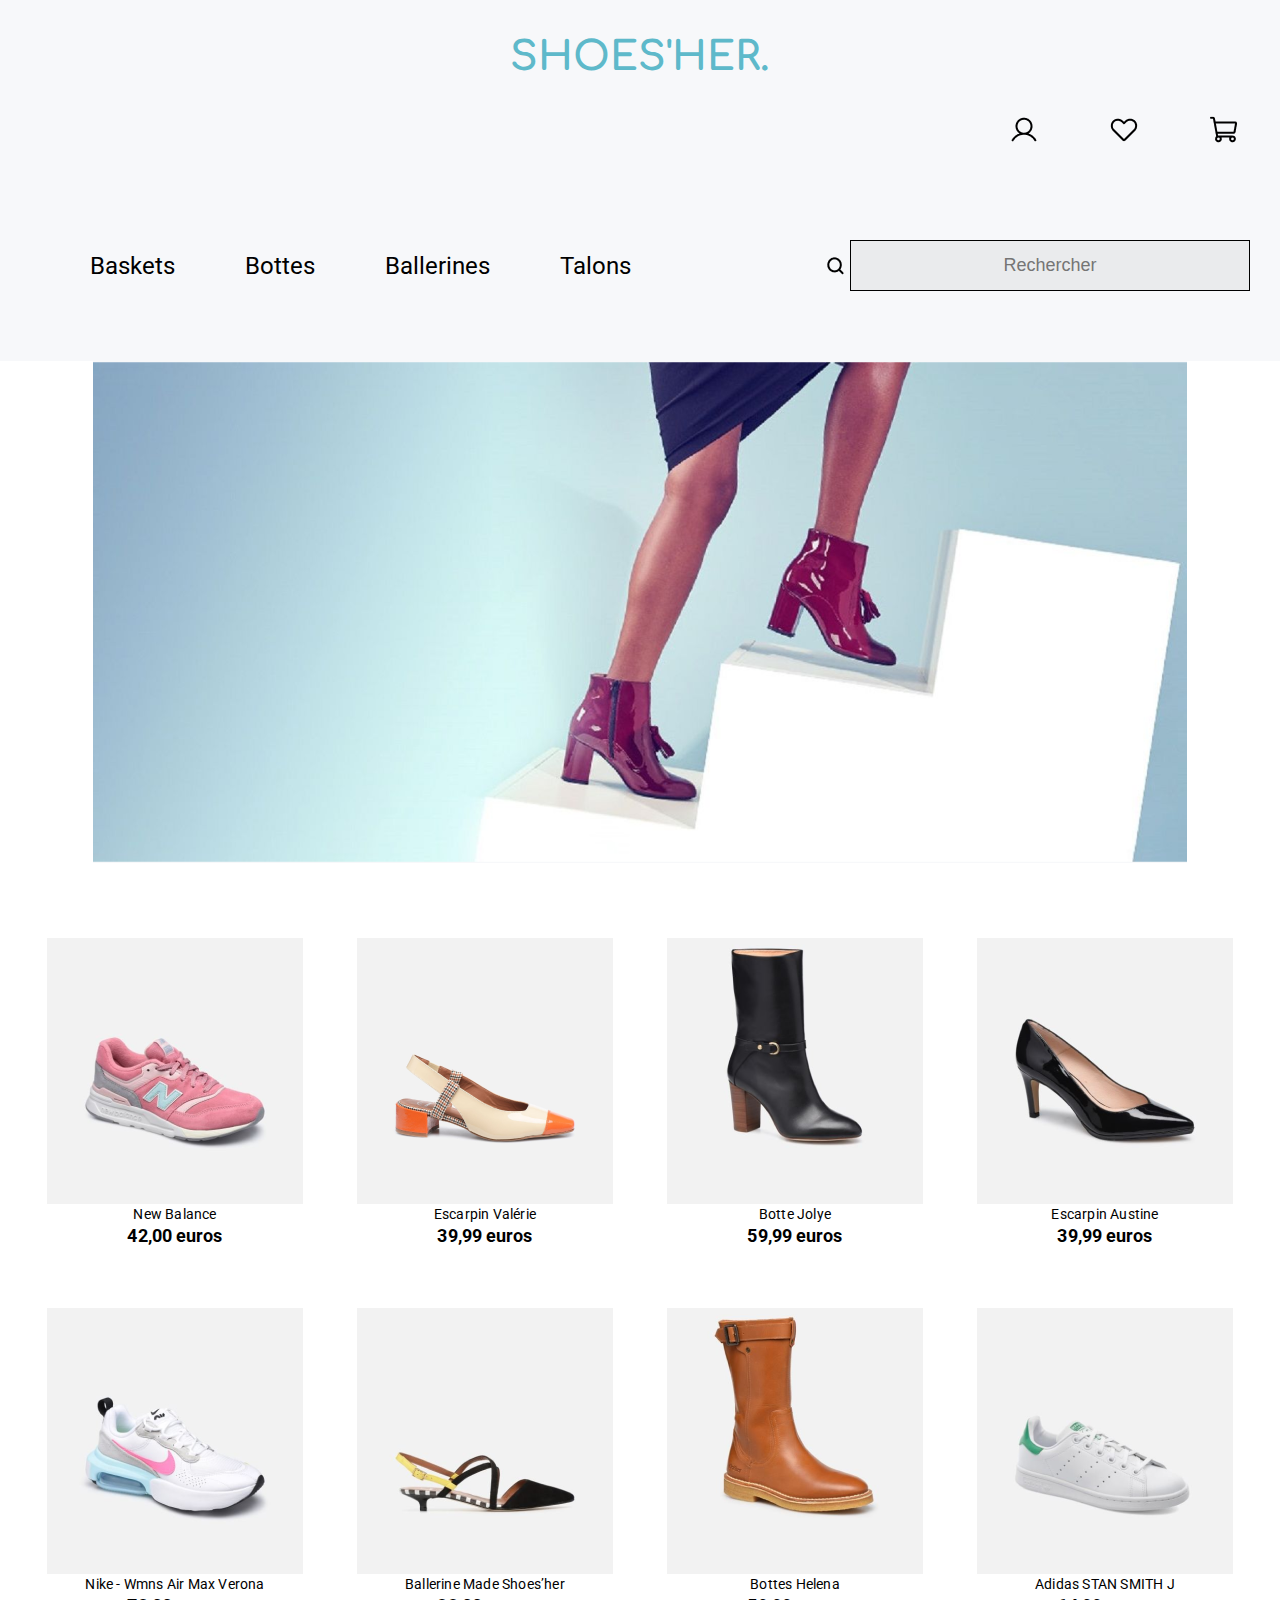
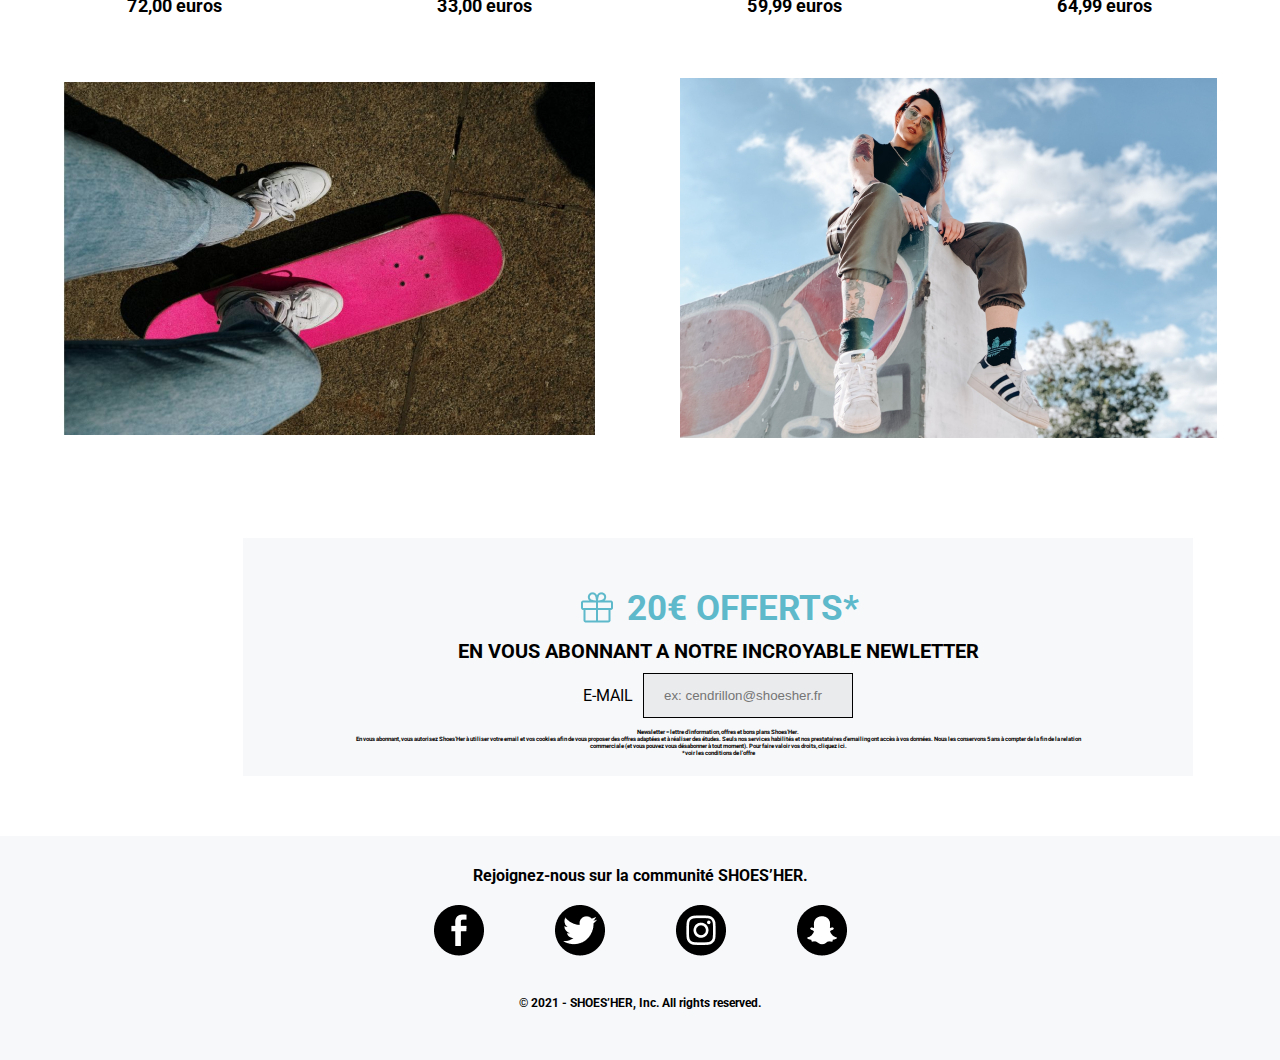
==== index.html @ 96b4e072 "containerchauss" ====
<!DOCTYPE html>
<html lang="fr">

<head>
    <meta charset="UTF-8">
    <meta name="viewport" content="width=device-width, initial-scale=1.0">
    <title>SHOES'HER</title>
    <link rel="stylesheet" href="style.css">
    <link rel="preconnect" href="https://fonts.gstatic.com">
    <link href="https://fonts.googleapis.com/css2?family=Roboto:wght@100;300;400;500;700;900&display=swap"
        rel="stylesheet">
    <link rel="preconnect" href="https://fonts.gstatic.com">
    <link
        href="https://fonts.googleapis.com/css2?family=Comfortaa:wght@300;400;500;600;700&family=Roboto:wght@100;300;400;500;700;900&display=swap"
        rel="stylesheet">
</head>

<body>
    <!-- MENU -->

    <section class="back">
        </div>
        <h1 class="titre">SHOES'HER.</h1>
        <section class="compte flex">
            <nav class="flex">
                <a href="#Compte"><img src="User.png" alt="icon-compte" class="flex"></a>
                <a href="#favoris"> <img src="Coeur.png" alt="icon-favoris" class="flex"></a>
                <a href="#Panier"> <img src="ShoppingCart.png" alt="icon-panier" class="flex"></a>
            </nav>
        </section>

        <section class="menusecondaire">
            <header class=" recherche2 flex">
                <nav class="flex deuxiemenav">
                    <a href="choix.html">Baskets</a>
                    <a href="#Bottes">Bottes</a>
                    <a href="#Ballerines">Ballerines</a>
                    <a href="#talons">Talons</a>
                </nav>
                <form id="none" class="compte flex">
                    <img src="MagnifyingGlass.png" alt="loupe">
                    <label for="recherche"></label>
                    <input type="text" id="recherche" placeholder="Rechercher">
                </form>

                <div class="burger">
                    <span></span>
                    <span></span>
                    <span></span>
                </div>
            </header>
        </section>
    </section>


    <!-- caroussel -->
    <div class="caroussel flex">
        <img src="pageaccueil.png" alt="image">
    </div>



    <!-- 4 chaussures -->
    <section id="chaussures" class="listeproduit">
        <div class="flex containerchauss">
            <div class="flex column">
                <img src="basketrose.png" alt="image">
                <p class="description">New Balance</p>
                <p class="prix">42,00 euros</p>
            </div>
            <div class="flex column">
                <img src="Chaussure2.png" alt="image">
                <p class="description">Escarpin Valérie</p>
                <p class="prix">39,99 euros</p>
            </div>
            <div class="flex column">
                <img src="Chaussure3.png" alt="image">
                <p class="description">Botte Jolye</p>
                <p class="prix">59,99 euros</p>
            </div>
            <div class="flex column">
                <img src="Chaussure4.png" alt="image">
                <p class="description">Escarpin Austine</p>
                <p class="prix">39,99 euros</p>
            </div>
        </div>
    </section>

    <!-- 4 chaussures -->
    <section id="chaussures2" class="listeproduit">
        <div class="flex containerchauss">
            <div class="flex column">
                <img src="Chaussure5.png" alt="image">
                <p class="description">Nike - Wmns Air Max Verona</p>
                <p class="prix">72,00 euros</p>
            </div>
            <div class="flex column">
                <img src="Chaussure6.png" alt="image">
                <p class="description"> Ballerine Made Shoes’her</p>
                <p class="prix">33,00 euros</p>
            </div>
            <div class="flex column">
                <img src="Chaussure7.png" alt="image">
                <p class="description">Bottes Helena</p>
                <p class="prix">59,99 euros</p>
            </div>
            <div class="flex column">
                <img src="Chaussure8.png" alt="image">
                <p class="description">Adidas STAN SMITH J</p>
                <p class="prix">64,99 euros</p>
            </div>
        </div>
    </section>

    <!-- 2 photos -->
    <section id=chaussures>
        <div class="flex containerchauss">
            <div class="flex column">
                <img src="skateboard.png" alt="image">
            </div>
            <div class="flex column">
                <img src="Jeunefille.png" alt="image">
            </div>
        </div>
    </section>


    <!-- Section Newsletter -->

    <section class="Newsletter">
        <div class="offre flex">
            <img src="Gift.png" alt="icôneCadeau">
            <h3>20€ OFFERTS*</h3>
        </div>
        <h4>EN VOUS ABONNANT A NOTRE INCROYABLE NEWLETTER</h4>
        <div class="email flex">
            <label for="email">E-MAIL</label>
            <input type="email" name="email" id="email" placeholder="ex: cendrillon@shoesher.fr">
        </div>

        <p>Newsletter = lettre d’information, offres et bons plans Shoes’Her. <br>
            En vous abonnant, vous autorisez Shoes’Her à utiliser votre email et vos cookies afin de vous proposer des
            offres adaptées et à réaliser des études. Seuls nos services habilités et nos prestataires d’emailing ont
            accès à vos données. Nous les conservons 5 ans à compter de la fin de la relation commerciale (et vous
            pouvez vous désabonner à tout moment). Pour faire valoir vos droits, cliquez ici. <br>
            *voir les conditions de l'offre</p>
    </section>

     <!-- Reseaux sociaux -->



    <section class="container" id=reseaux>
        <p><b>Rejoignez-nous sur la communité SHOES’HER.</b></p>
        <div class="flex reseaux">

            <div class="flex column">
                <a href="https://www.facebook.com/" target="_blank"><img src="icn_facebook.png" alt="facebook"></a>
            </div>

            <div class="flex column">
                <a href="https://twitter.com/?lang=fr" target="_blank"><img src="icn_twitter.png" alt="twitter"></a>
            </div>

            <div class="flex column">
                <a href="https://www.instagram.com/?hl=fr" target="_blank"><img src="icn_insta2.png"
                        alt="instagram"></a>
            </div>

            <div class="flex column">
                <a href="https://www.snapchat.com/l/fr-fr/" target="_blank"> <img src="icn_snapchat.png"
                        alt="snapchat"></a>
            </div>
        </div>

        <footer class="back">
            <div>
                <p class="copyright"><b>© 2021 - SHOES’HER, Inc. All rights reserved.</b></p>
            </div>

        </footer>

    </section>


    <script src="app.js"></script>

</body>

</html>
---- style.css ----
* {
    margin: 0;
    padding: 0;
    box-sizing: border-box;
}

html body {
    scroll-behavior: smooth;
    font-family: 'Roboto', sans-serif;
}


.flex {
    display: flex;
    justify-content: space-around;
    align-items: center;
   
}
.listeproduit .flex {
    align-items: baseline;
}
.column {
    flex-direction: column;
}

section {
    padding: 30px;
  }


.menusecondaire {
    width: 100%;
}

/* Grand titre*/
.titre{
    font-family: 'Comfortaa', cursive;
    text-align: center;
    color: #5EB9CA;
    font-size: 40px;
    font-style: normal;
    font-weight: 700;
    line-height: 45px;
    letter-spacing: 0px;
    padding: 15px;
}


/* comptes */
.compte{
    justify-content: flex-end;
    background:#F7F8FA;
    padding: 20px;
}


.back{
    background:#F7F8FA;
    padding: 20px ;
}

img {
    display: block;
    max-width: 100%;
    background:#F7F8FA;
}

/* recherche */
#recherche {
    width: 400px;
    height: 51px;
    font-style: normal;
    font-weight: normal;
    font-size: 18px;
    text-align: center;
}   

.recherche2 {
    justify-content: space-between;
    width: 100%;
}

input {
    background: rgba(128, 128, 128, 0.1);
}

/* caroussel =  grande photo*/


.caroussel {
    justify-content: center;
    margin: 0px 0px 45px 0px;
    
}

/* header/menu burger*/

header {
    width: min(1198px, 95%);
    padding-top: 25px;
    background: #F7F8FA;
    margin-left:40px;
}

nav {
    gap: 70px;
    background: #F7F8FA;
}

nav a {
    text-decoration: none;
    color:black;
    font-size: 24px;
}

.burger  span{
    display: none;
}

.burger{
    display: none;

}


/* Chaussure x8 */

.chaussure {
    width: min(1198px, 98%);
    margin: 0 auto 25px;
    height: 483.15px;
    /* margin-top: 25px; */
}

.chaussure div {
    width: 250px;
    height: 400.15px;
    border: 2px solid white;
    box-shadow: 0px 10px 30px rgba(0, 0, 0, 0.25);
    padding-top: 30px;
    color: white;
    font-weight: 900;
    font-size: 48px;
}

.prix {
    font-weight: bold;
    font-size: 18px;
    line-height: 24px;
    letter-spacing: 0.1px;
}

.description {
    font-style: normal;
    font-weight: normal;
    font-size: 14px;
    line-height: 20px;
    letter-spacing: 0.2px;
}

p {
    text-align: center;
    align-self: center;
}



/* section Newsletter */
.Newsletter {
    background: #F7F8FA;
    width: 950px;
    margin: 70px 243px 60px;
    padding: 40px 100px 20px;
}

.offre {
    justify-content: center;
    gap: 10px;
    padding: 10px 10px;
}

.offre img {
    max-width: 100%;
}

.offre h3 {
  font-size:35px;
  color: #5EB9CA;

}

h4 {
  text-align: center;
  font-size: 20px;
}

.Newsletter p {
    text-align: center;
    font-size: 6px;
    font-weight: bold;
}

input {
  width: 210px;
  height: 45px;
  border: solid 0.5px black;
  padding:  20px;
}

.email{
  justify-content: center;
  gap : 10px;
  padding: 10px 10px;
}


.letter{
  float:left;
  overflow:hidden;
  visibility:hidden;
}
.letter h1{
  font-size:20vw;
  font-family:sans-serif;
  color:#5EB9CA;
  margin:0;
}


/* footer*/
.reseaux {
    justify-content: center;
    gap: 71px;
    background: #F7F8FA;
    padding: 20px;
    
}

.copyright {
    font-style: normal;
    font-weight: normal;
    font-size: 12px;
    line-height: 14px;
    text-align: center;

}
.container{
    padding: 30px;
    background: #F7F8FA;
}

.containerchauss{
    flex-wrap: wrap;
    gap: 20px;
}


/* media queries */

@media (max-width:700px) {
    #none {
        background: none;
    }
    .chaussure {
        width: min(1198px, 100%);
        margin: 0 auto 25px;
        height: auto;
        flex-direction: column;
        /* margin-top: 25px; */
       
    }
    .chaussure div {
        width: 100%;
        height: 236.15px;
        border: none;
        box-shadow: none;
        padding-top: 10px;
       
    }
}

@media (max-width:670px) {
    .burger {
        display: block;
        cursor: pointer;
    }
    header {
        position: fixed;
        top: 0;
        left: 0;
        right: 0;
        margin-left: 0px;
        padding-left: 25px;
        padding-bottom: 25px;
        padding-right: 25px;
        width: min(1198px, 100%);
        background-color: transparent;
    }
    .burger{
        background: #5EB9CA;
        padding: 10px;
        z-index: 1;
    }
    nav {
        position: fixed;
        top: 0;
        left: 0;
        height: 100%;
        width: 100%;
        background: #5EB9CA;
        display: flex;
        flex-direction: column;
        justify-content: center !important;
        transform: translateX(100%);
        transition: .5s;
        gap: 70px;
    }
    .menu-open {
        transform: translateX(0);
    }
    .burger span {
        height: 5px;
        width: 40px;
        background: white;
        border-radius: 54px;
        margin: 6px 0;
        display: block;
    }

    #none {
        display: none;

    }
    .Newsletter {
        width: 100%;
        margin:0px;
        padding:0px;
    }
    .recherche2 {
        justify-content: flex-end;
    }
    .menusecondaire {
        padding: 0px;
    }
    section.compte {
        display: none;
    }
    nav a {
        color: white;
    }

}
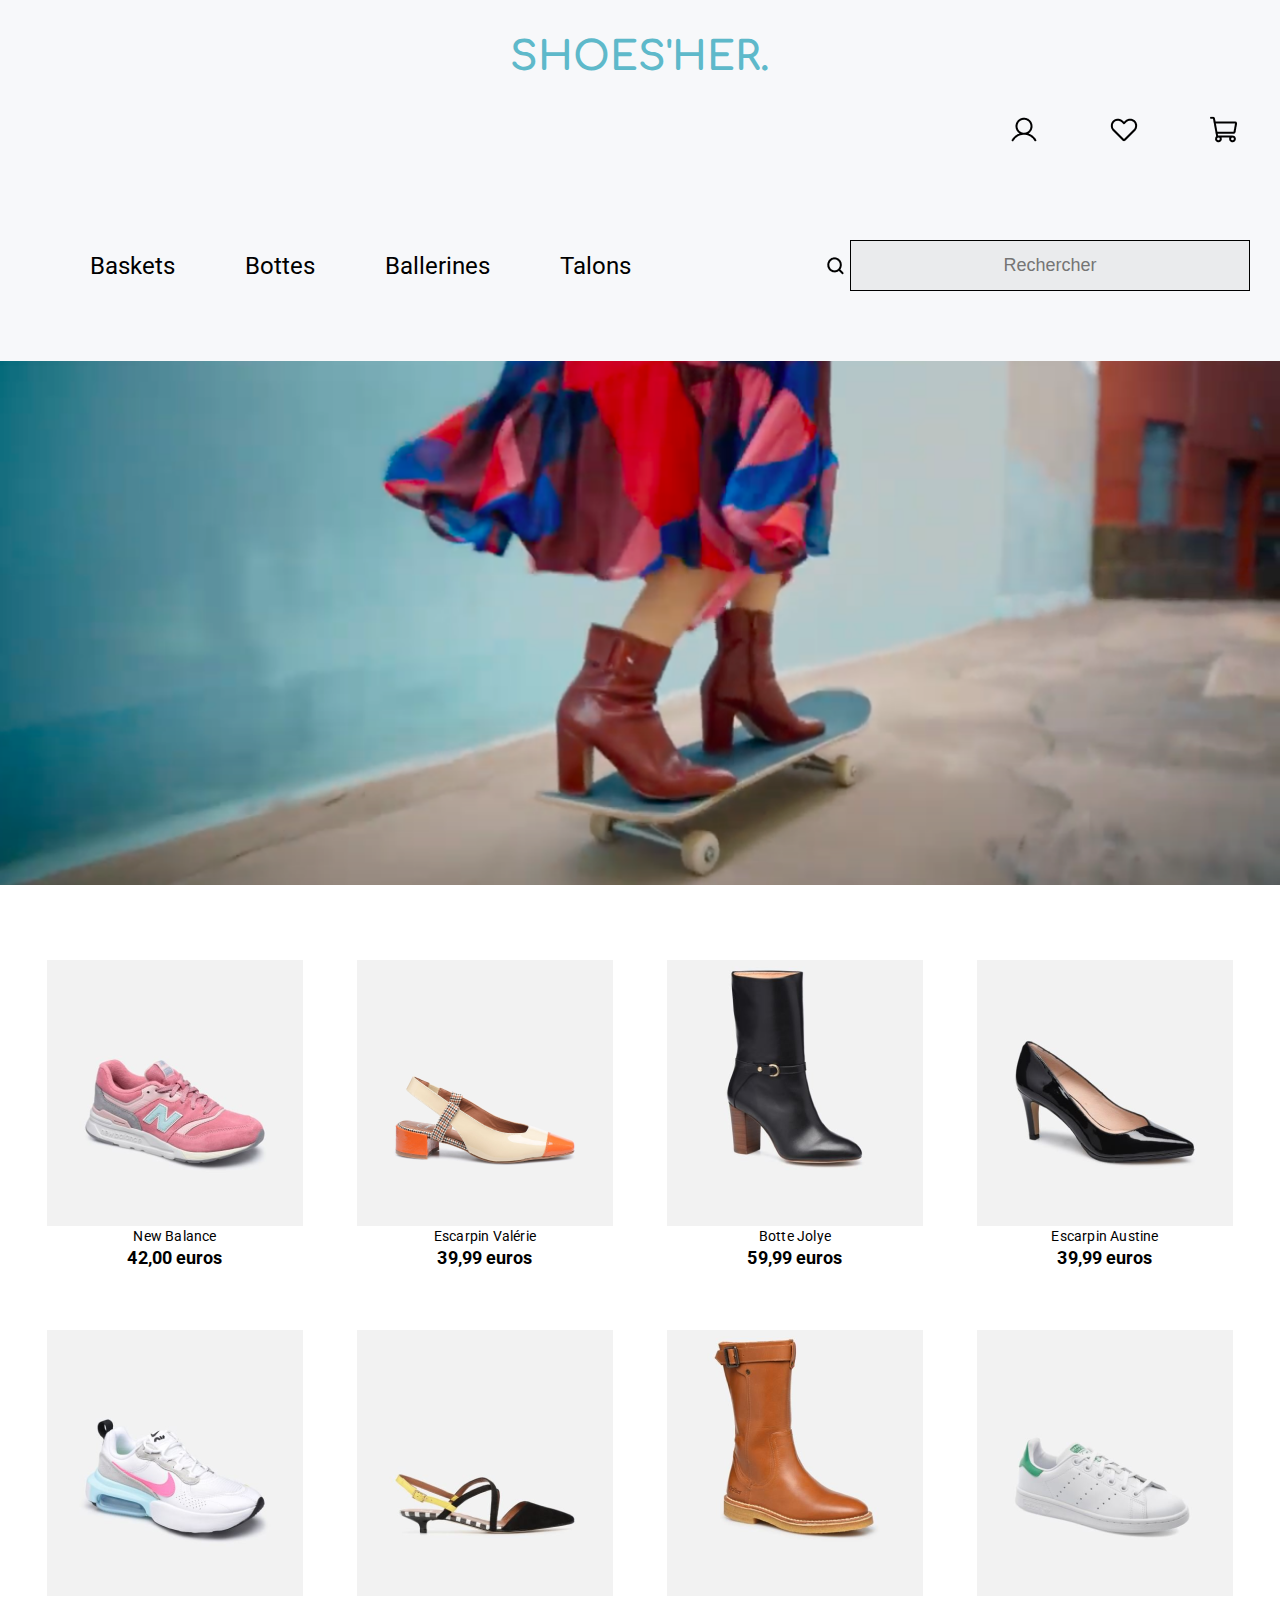
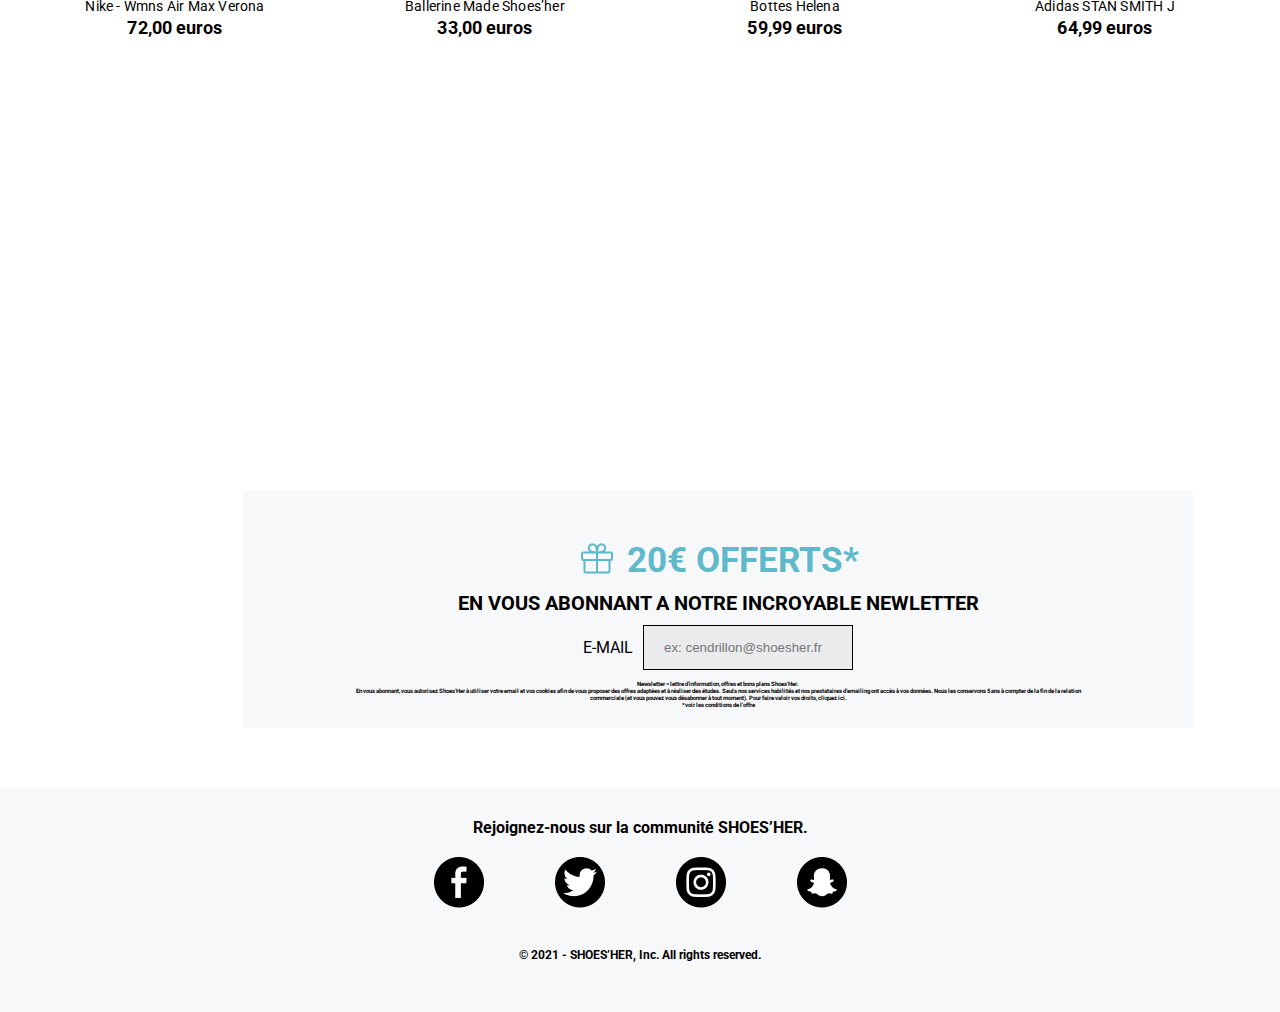
==== commit f022fb05: "modif11heure" ====
--- a/index.html
+++ b/index.html
@@ -55,7 +55,7 @@
 
     <!-- caroussel -->
     <div class="caroussel flex">
-        <img src="pageaccueil.png" alt="image">
+        <img src="photoprincip.png" alt="photoprincipale">
     </div>
 
 
@@ -113,16 +113,14 @@
     </section>
 
     <!-- 2 photos -->
-    <section id=chaussures>
-        <div class="flex containerchauss">
-            <div class="flex column">
-                <img src="skateboard.png" alt="image">
-            </div>
-            <div class="flex column">
-                <img src="Jeunefille.png" alt="image">
-            </div>
-        </div>
-    </section>
+
+    <div class="pic-ctn flex">
+        <img src="skateboard.png" alt=""class="pic">
+        <img src="Jeunefille.png" alt="" class="pic">
+        <img src="chaussmulti.png" alt="" class="pic">
+        <img src="chausstour.png" alt="" class="pic">
+        <img src="chaussureblanche.png" alt="" class="pic">
+      </div>
 
 
     <!-- Section Newsletter -->
--- a/style.css
+++ b/style.css
@@ -162,6 +162,61 @@
     text-align: center;
     align-self: center;
 }
+
+
+
+/* carousel */
+
+@keyframes display {
+    0% {
+      transform: translateX(200px);
+      opacity: 0;
+    }
+    10% {
+      transform: translateX(0);
+      opacity: 1;
+    }
+    20% {
+      transform: translateX(0);
+      opacity: 1;
+    }
+    30% {
+      transform: translateX(-200px);
+      opacity: 0;
+    }
+    100% {
+      transform: translateX(-200px);
+      opacity: 0;
+    }
+  }
+
+  .pic-ctn {
+    position: relative;
+    width: 100vw;
+    height: 300px;
+    margin-top: 20px;
+    margin-bottom: 100px;
+  }
+
+  .pic-ctn > img {
+    position: absolute;
+    top: 0;
+    opacity: 0;
+    animation: display 10s infinite;
+  }
+
+  img:nth-child(2) {
+    animation-delay: 2s;
+  }
+  img:nth-child(3) {
+    animation-delay: 4s;
+  }
+  img:nth-child(4) {
+    animation-delay: 6s;
+  }
+  img:nth-child(5) {
+    animation-delay: 8s;
+  }
 
 
 
@@ -349,4 +404,13 @@
         color: white;
     }
 
+    .pic-ctn {
+        position: relative;
+        width: 100vw;
+        height: 300px;
+        margin-top: 20px;
+        margin-bottom: 100px;
+        display: none;
+      }
+
 }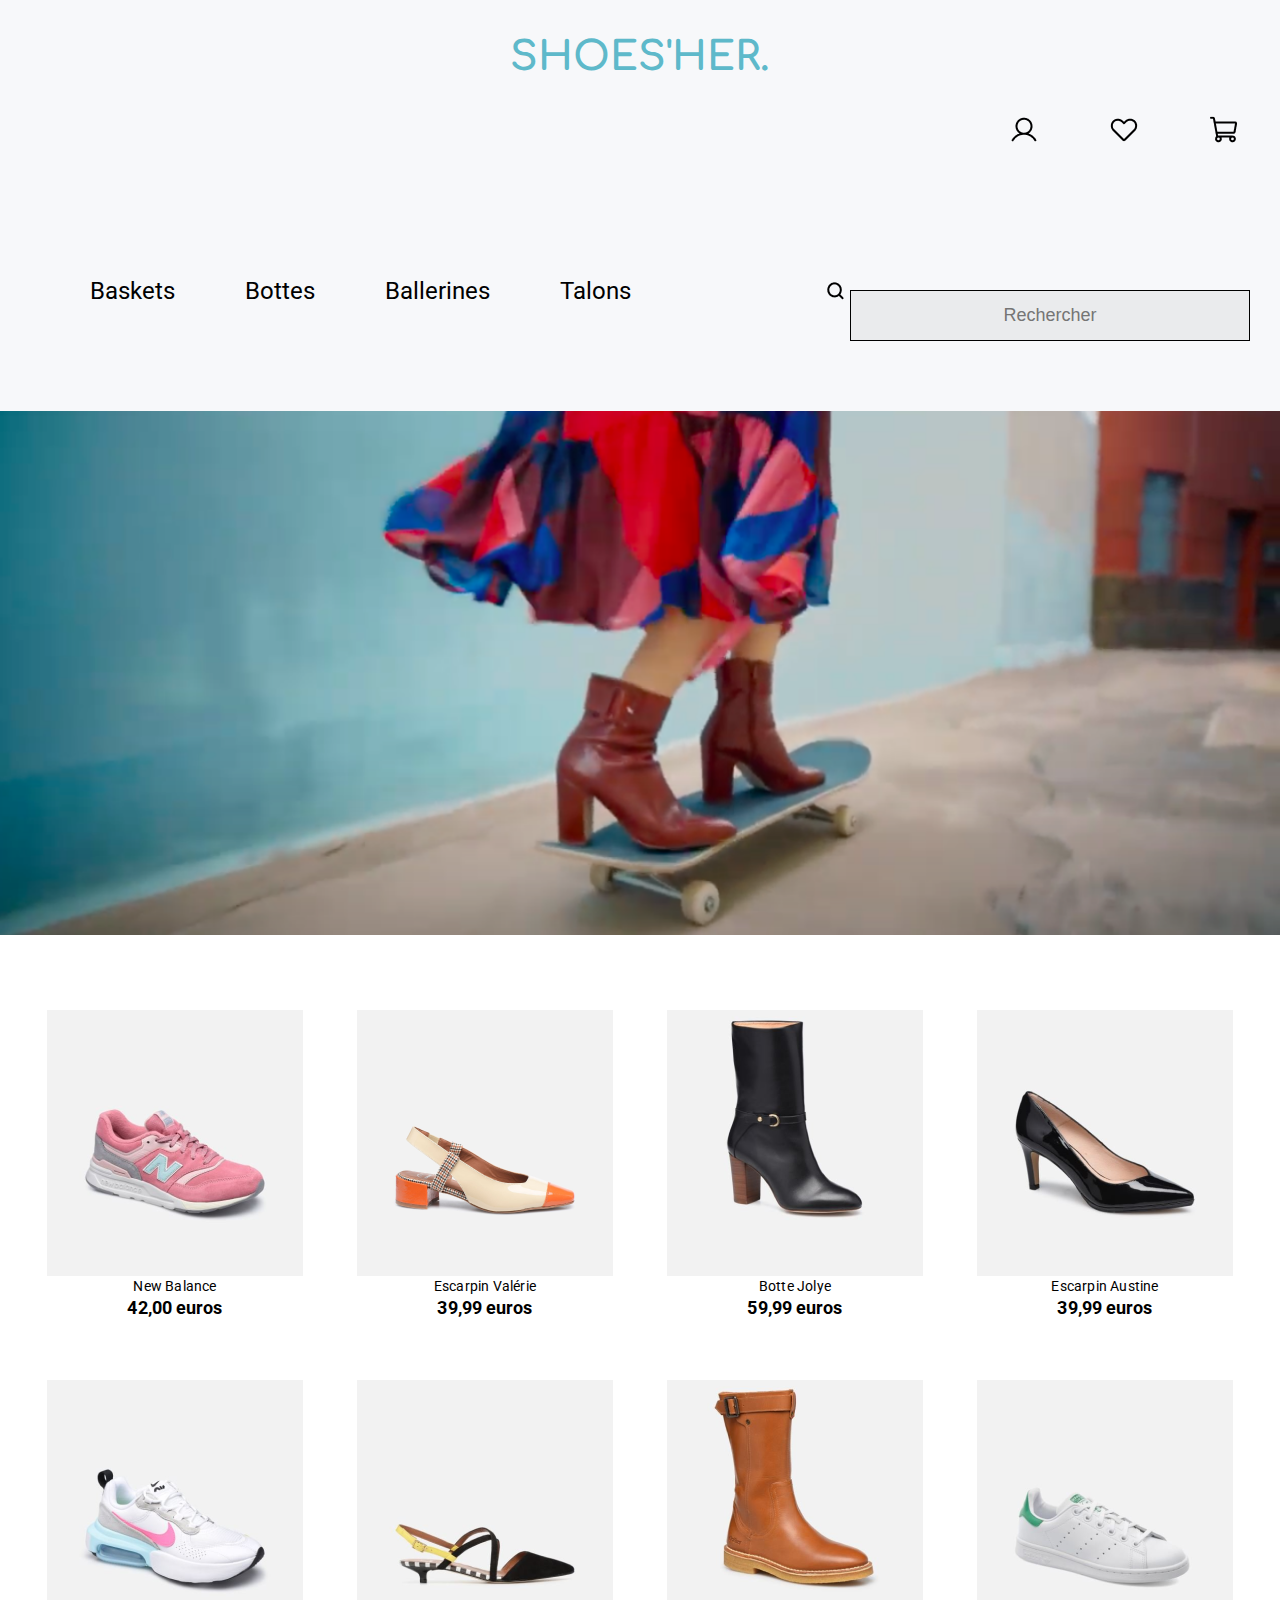
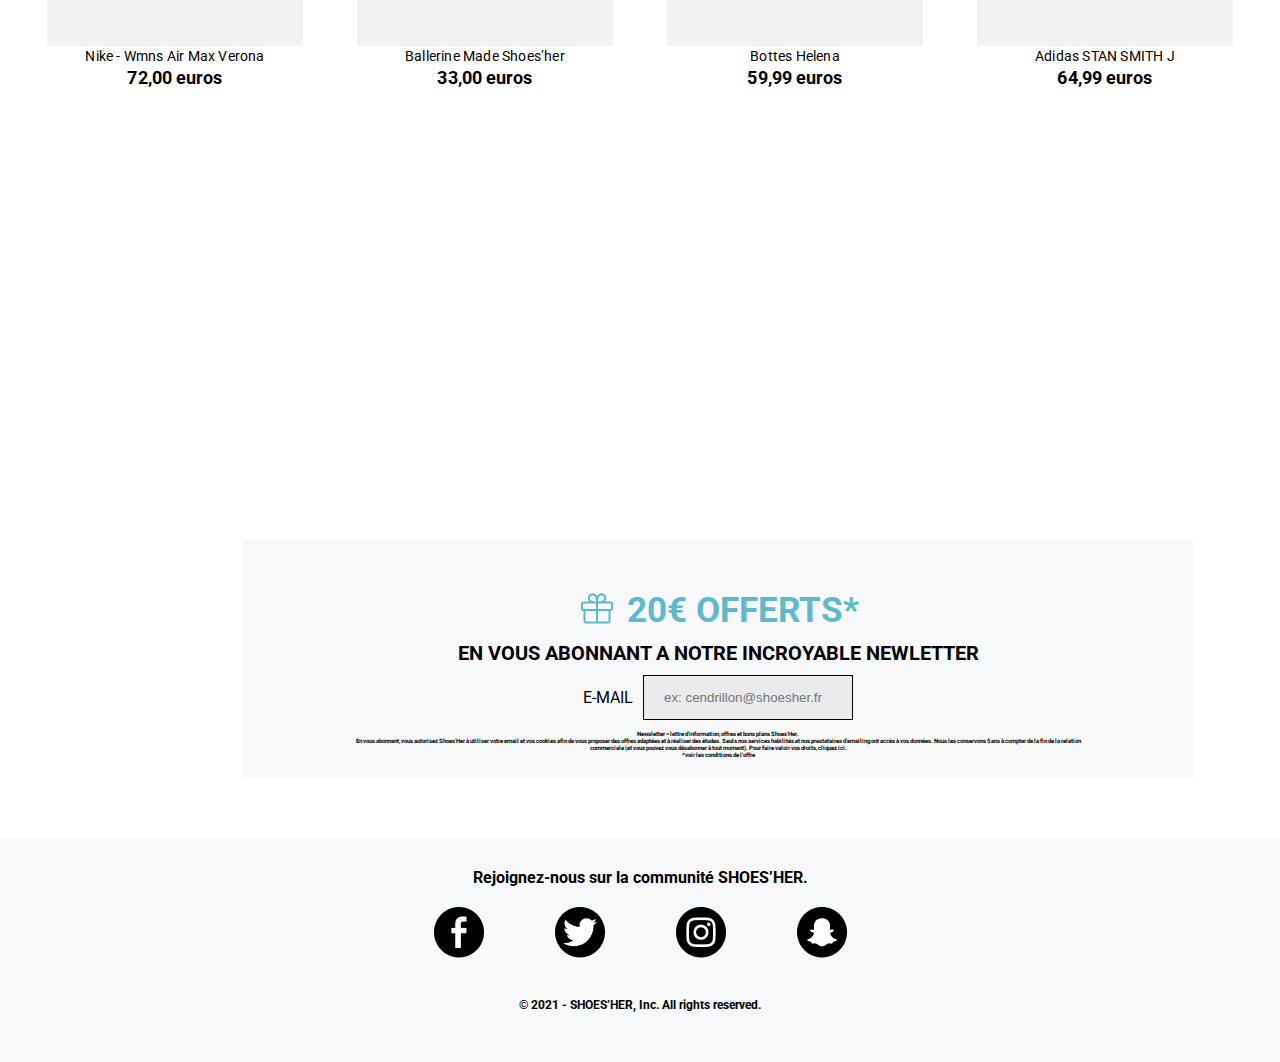
==== commit ea2131d0: "versionfinale" ====
--- a/index.html
+++ b/index.html
@@ -181,6 +181,8 @@
     </section>
 
 
+
+    <script src="https://cdnjs.cloudflare.com/ajax/libs/gsap/3.6.0/gsap.min.js" integrity="sha512-1dalHDkG9EtcOmCnoCjiwQ/HEB5SDNqw8d4G2MKoNwjiwMNeBAkudsBCmSlMnXdsH8Bm0mOd3tl/6nL5y0bMaQ==" crossorigin="anonymous"></script>
     <script src="app.js"></script>
 
 </body>
--- a/style.css
+++ b/style.css
@@ -73,6 +73,7 @@
     font-weight: normal;
     font-size: 18px;
     text-align: center;
+    margin-top: 50px;
 }   
 
 .recherche2 {
@@ -320,7 +321,8 @@
         width: min(1198px, 100%);
         margin: 0 auto 25px;
         height: auto;
-        flex-direction: column;
+        
+        direction: column;
         /* margin-top: 25px; */
        
     }
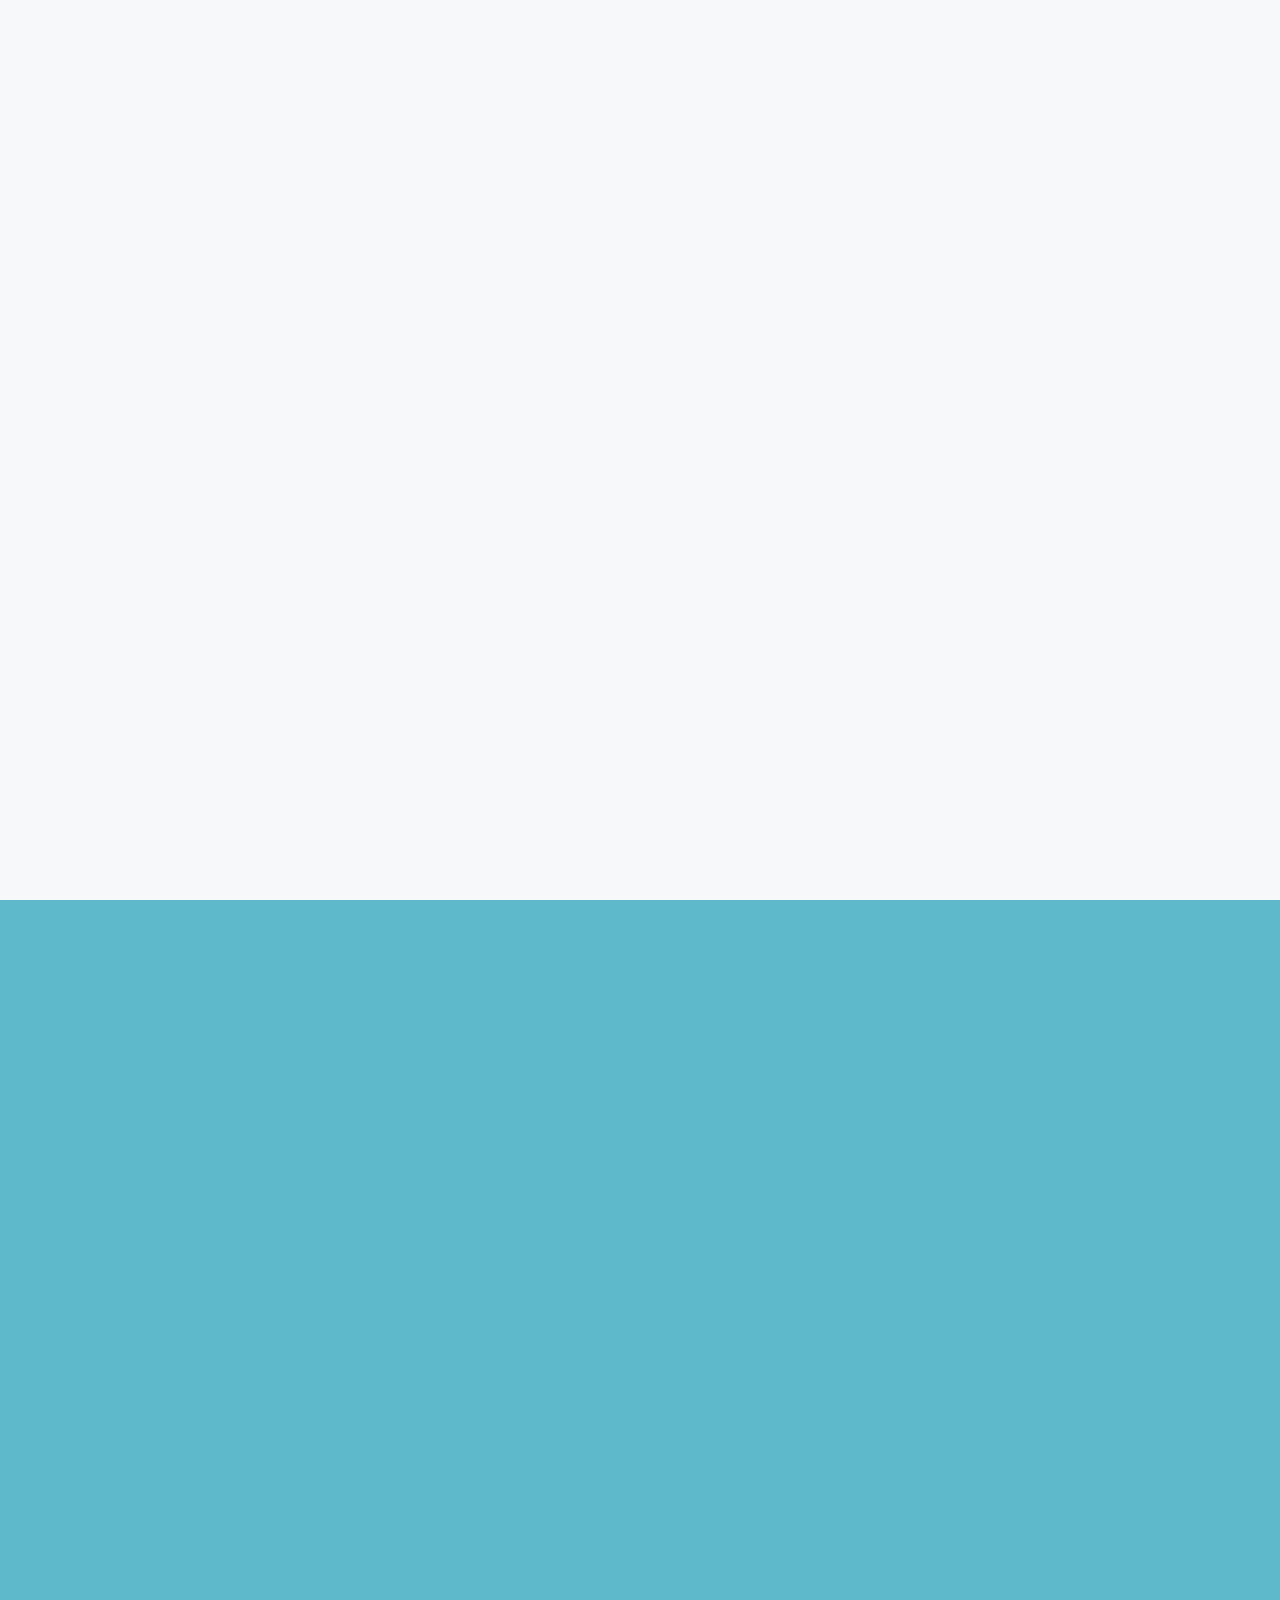
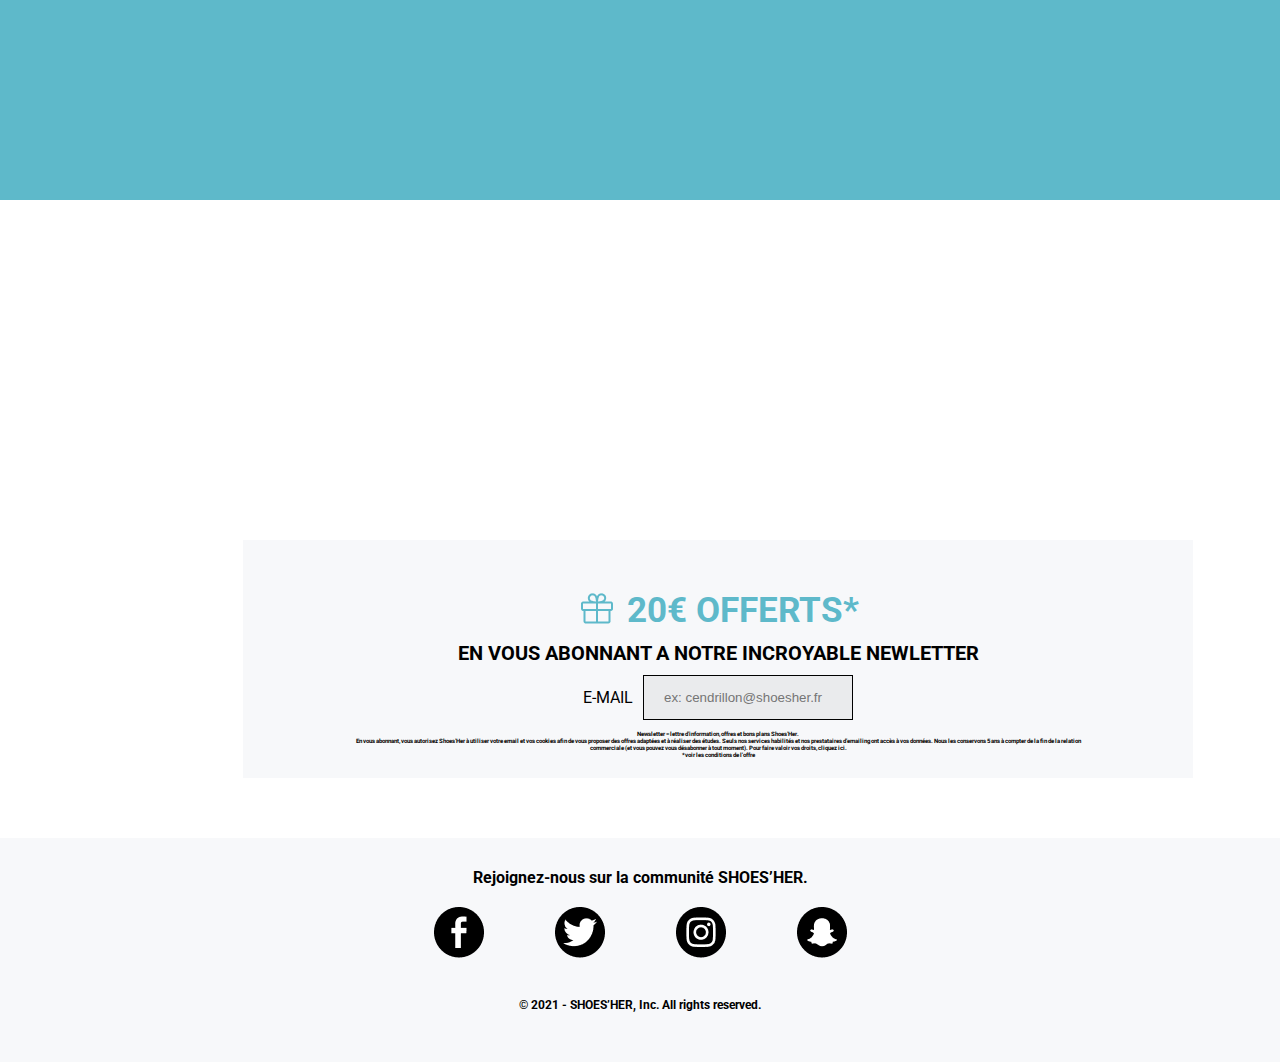
==== commit dd477edf: "dernier" ====
--- a/index.html
+++ b/index.html
@@ -16,6 +16,22 @@
 </head>
 
 <body>
+
+    <!-- Animation GSAP -->
+<div class="intro">
+    <div class="intro-text">
+        <h1 class="hide">
+            <span class="text">La réponse à </span>
+        </h1>
+        <h1 class="hide">
+            <span class="text">toutes vos envies</span>
+        </h1>
+        <h1 class="hide">
+            <span class="text">se trouve ici ! </span>
+        </h1>
+    </div>
+</div> 
+<div class="slider"></div>
     <!-- MENU -->
 
     <section class="back">
--- a/style.css
+++ b/style.css
@@ -310,6 +310,44 @@
     gap: 20px;
 }
 
+/* Animation GSAP */
+
+.intro{
+    background:#F7F8FA;
+    position: fixed;
+    top: 0;
+    left: 0;
+    width: 100%;
+    height: 100%;
+    display:flex;
+    justify-content: center;
+    align-items: center;
+    font-family:'comfortaa';
+}
+
+.slider{
+    background:#5EB9CA;
+    position: fixed;
+    top: 0;
+    left: 0;
+    width: 100%;
+    height: 100%;
+    transform: translateY(100%);
+}
+
+.intro-text{
+    color: rgb(7, 7, 7);
+    font-size: 3rem;
+}
+
+.hide{
+    background:#F7F8FA;
+    overflow: hidden;
+}
+.hide span{
+    transform: translateY(100%);
+    display: inline-block;
+}
 
 /* media queries */
 
